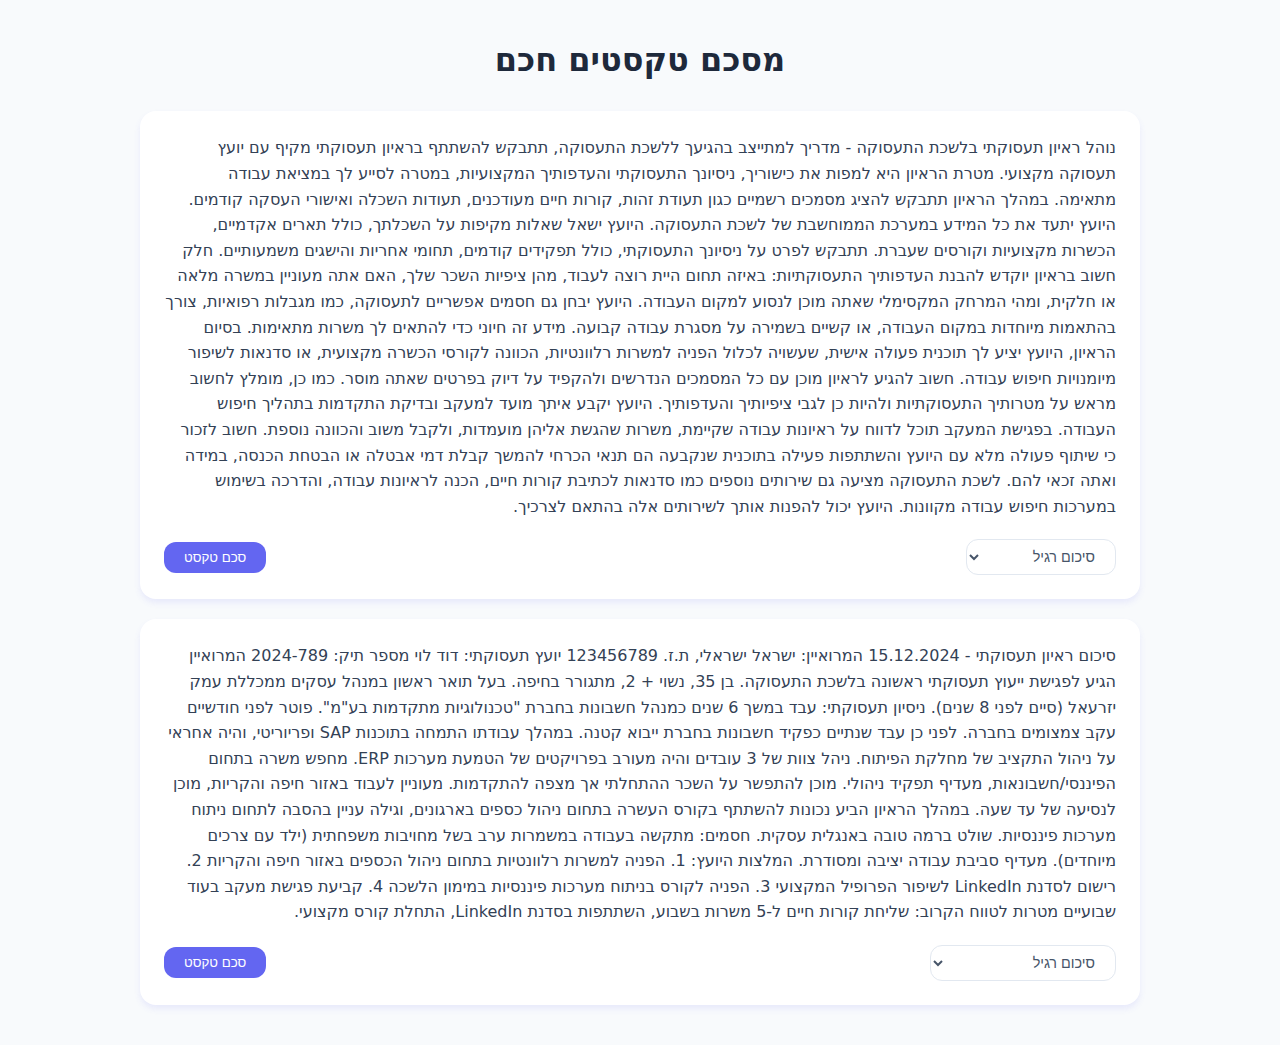
==== frontend/index.html @ 40346faa "Add server side" ====
<!DOCTYPE html>
<html lang="he" dir="rtl">
<head>
    <meta charset="UTF-8">
    <meta name="viewport" content="width=device-width, initial-scale=1.0">
    <title>מסכם טקסטים</title>
    <link rel="stylesheet" href="css/styles.css">
</head>
<body>
    <div class="container">
        <div class="header">
            <h1>מסכם טקסטים חכם</h1>
        </div>

        <div class="text-card">
            <div class="text-content">
                נוהל ראיון תעסוקתי בלשכת התעסוקה - מדריך למתייצב
        
                בהגיעך ללשכת התעסוקה, תתבקש להשתתף בראיון תעסוקתי מקיף עם יועץ תעסוקה מקצועי. מטרת הראיון היא למפות את כישוריך, ניסיונך התעסוקתי והעדפותיך המקצועיות, במטרה לסייע לך במציאת עבודה מתאימה.
        
                במהלך הראיון תתבקש להציג מסמכים רשמיים כגון תעודת זהות, קורות חיים מעודכנים, תעודות השכלה ואישורי העסקה קודמים. היועץ יתעד את כל המידע במערכת הממוחשבת של לשכת התעסוקה.
        
                היועץ ישאל שאלות מקיפות על השכלתך, כולל תארים אקדמיים, הכשרות מקצועיות וקורסים שעברת. תתבקש לפרט על ניסיונך התעסוקתי, כולל תפקידים קודמים, תחומי אחריות והישגים משמעותיים.
        
                חלק חשוב בראיון יוקדש להבנת העדפותיך התעסוקתיות: באיזה תחום היית רוצה לעבוד, מהן ציפיות השכר שלך, האם אתה מעוניין במשרה מלאה או חלקית, ומהי המרחק המקסימלי שאתה מוכן לנסוע למקום העבודה.
        
                היועץ יבחן גם חסמים אפשריים לתעסוקה, כמו מגבלות רפואיות, צורך בהתאמות מיוחדות במקום העבודה, או קשיים בשמירה על מסגרת עבודה קבועה. מידע זה חיוני כדי להתאים לך משרות מתאימות.
        
                בסיום הראיון, היועץ יציע לך תוכנית פעולה אישית, שעשויה לכלול הפניה למשרות רלוונטיות, הכוונה לקורסי הכשרה מקצועית, או סדנאות לשיפור מיומנויות חיפוש עבודה.
        
                חשוב להגיע לראיון מוכן עם כל המסמכים הנדרשים ולהקפיד על דיוק בפרטים שאתה מוסר. כמו כן, מומלץ לחשוב מראש על מטרותיך התעסוקתיות ולהיות כן לגבי ציפיותיך והעדפותיך.
        
                היועץ יקבע איתך מועד למעקב ובדיקת התקדמות בתהליך חיפוש העבודה. בפגישת המעקב תוכל לדווח על ראיונות עבודה שקיימת, משרות שהגשת אליהן מועמדות, ולקבל משוב והכוונה נוספת.
        
                חשוב לזכור כי שיתוף פעולה מלא עם היועץ והשתתפות פעילה בתוכנית שנקבעה הם תנאי הכרחי להמשך קבלת דמי אבטלה או הבטחת הכנסה, במידה ואתה זכאי להם.
        
                לשכת התעסוקה מציעה גם שירותים נוספים כמו סדנאות לכתיבת קורות חיים, הכנה לראיונות עבודה, והדרכה בשימוש במערכות חיפוש עבודה מקוונות. היועץ יכול להפנות אותך לשירותים אלה בהתאם לצרכיך.
            </div>
            <div class="card-controls">
                <select class="summary-type">
                    <option value="short">סיכום רגיל</option>
                    <option value="bullets">נקודות עיקריות</option>
                    <option value="very_short">משפט אחד</option>
                </select>
                <button class="summarize-btn">
                    <span class="loading">⏳</span>
                    סכם טקסט
                </button>
            </div>
            <div class="summary-result">
                <!-- כאן יופיע הסיכום -->
            </div>
        </div>

<div class="text-card">
    <div class="text-content">
        סיכום ראיון תעסוקתי - 15.12.2024
        
        המרואיין: ישראל ישראלי, ת.ז. 123456789
        יועץ תעסוקתי: דוד לוי
        מספר תיק: 2024-789

        המרואיין הגיע לפגישת ייעוץ תעסוקתי ראשונה בלשכת התעסוקה. בן 35, נשוי + 2, מתגורר בחיפה. בעל תואר ראשון במנהל עסקים ממכללת עמק יזרעאל (סיים לפני 8 שנים). 

        ניסיון תעסוקתי: עבד במשך 6 שנים כמנהל חשבונות בחברת "טכנולוגיות מתקדמות בע"מ". פוטר לפני חודשיים עקב צמצומים בחברה. לפני כן עבד שנתיים כפקיד חשבונות בחברת ייבוא קטנה.

        במהלך עבודתו התמחה בתוכנות SAP ופריוריטי, והיה אחראי על ניהול התקציב של מחלקת הפיתוח. ניהל צוות של 3 עובדים והיה מעורב בפרויקטים של הטמעת מערכות ERP.

        מחפש משרה בתחום הפיננסי/חשבונאות, מעדיף תפקיד ניהולי. מוכן להתפשר על השכר ההתחלתי אך מצפה להתקדמות. מעוניין לעבוד באזור חיפה והקריות, מוכן לנסיעה של עד שעה.

        במהלך הראיון הביע נכונות להשתתף בקורס העשרה בתחום ניהול כספים בארגונים, וגילה עניין בהסבה לתחום ניתוח מערכות פיננסיות. שולט ברמה טובה באנגלית עסקית.

        חסמים: מתקשה בעבודה במשמרות ערב בשל מחויבות משפחתית (ילד עם צרכים מיוחדים). מעדיף סביבת עבודה יציבה ומסודרת.

        המלצות היועץ:
        1. הפניה למשרות רלוונטיות בתחום ניהול הכספים באזור חיפה והקריות
        2. רישום לסדנת LinkedIn לשיפור הפרופיל המקצועי
        3. הפניה לקורס בניתוח מערכות פיננסיות במימון הלשכה
        4. קביעת פגישת מעקב בעוד שבועיים

        מטרות לטווח הקרוב: שליחת קורות חיים ל-5 משרות בשבוע, השתתפות בסדנת LinkedIn, התחלת קורס מקצועי.
    </div>
    <div class="card-controls">
        <select class="summary-type">
            <option value="short">סיכום רגיל</option>
            <option value="bullets">נקודות עיקריות</option>
            <option value="very_short">משפט אחד</option>
            <option value="focused">מיקוד בניסיון והמלצות</option>
        </select>
        <button class="summarize-btn">
            <span class="loading">⏳</span>
            סכם טקסט
        </button>
    </div>
    <div class="summary-result">
        <!-- כאן יופיע הסיכום -->
    </div>
    </div>
        
    </div>

    <script>
        document.querySelectorAll('.text-card').forEach(card => {
            const btn = card.querySelector('.summarize-btn');
            const summaryResult = card.querySelector('.summary-result');
            const loading = card.querySelector('.loading');
            const summaryType = card.querySelector('.summary-type');
            const textContent = card.querySelector('.text-content').textContent;

            btn.addEventListener('click', async () => {
                try {
                    loading.classList.add('visible');
                    btn.disabled = true;

                    const response = await fetch('http://localhost:8000/analyze', {
                        method: 'POST',
                        headers: {
                            'Content-Type': 'application/json',
                        },
                        body: JSON.stringify({
                            text: textContent,
                            summary_type: summaryType.value
                        }),
                    });

                    const data = await response.json();
                    if (data.result) {
                        summaryResult.textContent = data.result;
                        summaryResult.classList.add('visible');
                    }
                } catch (err) {
                    console.error('Error:', err);
                    summaryResult.textContent = 'אירעה שגיאה בתהליך הסיכום';
                    summaryResult.classList.add('visible');
                } finally {
                    loading.classList.remove('visible');
                    btn.disabled = false;
                }
            });
        });
    </script>
</body>
</html>
---- frontend/css/styles.css ----
:root {
    --primary-color: #6366f1;
    --shadow-color: rgba(99, 102, 241, 0.1);
    --border-radius: 16px;
}

body {
    font-family: system-ui, -apple-system, sans-serif;
    background-color: #f8fafc;
    margin: 0;
    padding: 20px;
}

.container {
    max-width: 1000px;
    margin: 0 auto;
}

.header {
    text-align: center;
    margin-bottom: 2rem;
    color: #1e293b;
}

.text-card {
    background: white;
    border-radius: var(--border-radius);
    padding: 24px;
    margin-bottom: 20px;
    box-shadow: 0 4px 6px var(--shadow-color);
    transition: transform 0.2s;
}

.text-card:hover {
    transform: translateY(-2px);
}

.text-content {
    color: #334155;
    line-height: 1.6;
    margin-bottom: 20px;
}

.card-controls {
    display: flex;
    justify-content: space-between;
    align-items: center;
    gap: 12px;
}

.summary-type {
    padding: 8px 16px;
    border-radius: 12px;
    border: 1px solid #e2e8f0;
    background: white;
    color: #475569;
    font-size: 0.9rem;
    min-width: 150px;
}

.summarize-btn {
    background: var(--primary-color);
    color: white;
    border: none;
    padding: 8px 20px;
    border-radius: 12px;
    cursor: pointer;
    font-weight: 500;
    transition: all 0.2s;
}

.summarize-btn:hover {
    background: #4f46e5;
    transform: translateY(-1px);
}

.summary-result {
    margin-top: 16px;
    padding: 16px;
    background: #f1f5f9;
    border-radius: 12px;
    display: none;
}

.summary-result.visible {
    display: block;
    animation: slideDown 0.3s ease-out;
}

@keyframes slideDown {
    from {
        opacity: 0;
        transform: translateY(-10px);
    }
    to {
        opacity: 1;
        transform: translateY(0);
    }
}

.loading {
    display: none;
}

.loading.visible {
    display: inline-block;
    margin-right: 8px;
}
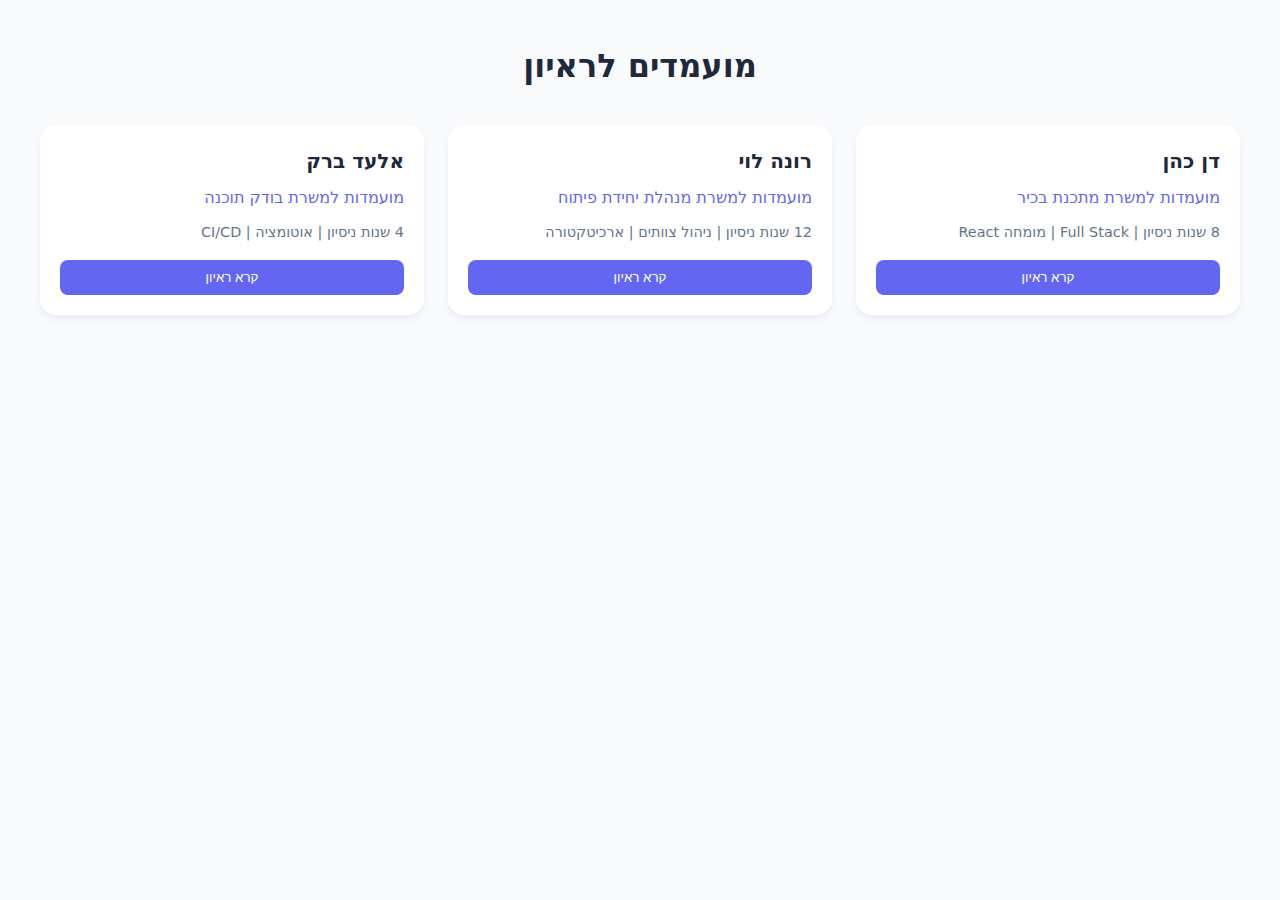
==== commit f269518b: "update ui" ====
--- a/frontend/index.html
+++ b/frontend/index.html
@@ -3,141 +3,247 @@
 <head>
     <meta charset="UTF-8">
     <meta name="viewport" content="width=device-width, initial-scale=1.0">
-    <title>מסכם טקסטים</title>
-    <link rel="stylesheet" href="css/styles.css">
+    <title>מערכת סיכום ראיונות</title>
+    <style>
+        :root {
+            --primary-color: #6366f1;
+            --shadow-color: rgba(99, 102, 241, 0.1);
+            --border-radius: 16px;
+        }
+
+        body {
+            font-family: system-ui, -apple-system, sans-serif;
+            background-color: #f8fafc;
+            margin: 0;
+            padding: 20px;
+            line-height: 1.6;
+        }
+
+        .container {
+            max-width: 1200px;
+            margin: 0 auto;
+        }
+
+        .header {
+            text-align: center;
+            margin-bottom: 2rem;
+            color: #1e293b;
+        }
+
+        .candidates-grid {
+            display: grid;
+            grid-template-columns: repeat(auto-fill, minmax(300px, 1fr));
+            gap: 24px;
+            margin-bottom: 40px;
+        }
+
+        .candidate-card {
+            background: white;
+            border-radius: var(--border-radius);
+            overflow: hidden;
+            box-shadow: 0 4px 6px var(--shadow-color);
+            transition: all 0.3s ease;
+        }
+
+        .candidate-card:hover {
+            transform: translateY(-4px);
+            box-shadow: 0 8px 12px var(--shadow-color);
+        }
+
+        .candidate-image {
+            width: 100%;
+            height: 200px;
+            object-fit: cover;
+        }
+
+        .candidate-info {
+            padding: 20px;
+        }
+
+        .candidate-name {
+            font-size: 1.25rem;
+            font-weight: 600;
+            margin-bottom: 8px;
+            color: #1e293b;
+        }
+
+        .candidate-position {
+            color: var(--primary-color);
+            font-weight: 500;
+            margin-bottom: 12px;
+        }
+
+        .candidate-details {
+            color: #64748b;
+            font-size: 0.9rem;
+            margin-bottom: 16px;
+            line-height: 1.5;
+        }
+
+        .button {
+            background: var(--primary-color);
+            color: white;
+            border: none;
+            padding: 10px 20px;
+            border-radius: 8px;
+            cursor: pointer;
+            font-weight: 500;
+            width: 100%;
+            transition: background-color 0.2s;
+        }
+
+        .button:hover {
+            background: #4f46e5;
+        }
+
+        .modal {
+            display: none;
+            position: fixed;
+            top: 0;
+            left: 0;
+            width: 100%;
+            height: 100%;
+            background: rgba(0, 0, 0, 0.5);
+            z-index: 1000;
+        }
+
+        .modal-content {
+            background: white;
+            margin: 5vh auto;
+            padding: 30px;
+            width: 90%;
+            max-width: 800px;
+            max-height: 90vh;
+            overflow-y: auto;
+            border-radius: var(--border-radius);
+            position: relative;
+        }
+
+        .close-button {
+            position: absolute;
+            top: 20px;
+            left: 20px;
+            font-size: 24px;
+            cursor: pointer;
+            color: #64748b;
+            background: none;
+            border: none;
+            padding: 5px;
+        }
+
+        .interview-text {
+            white-space: pre-line;
+            margin: 20px 0;
+            padding: 20px;
+            background: #f8fafc;
+            border-radius: 8px;
+            font-size: 0.95rem;
+        }
+
+        .controls {
+            display: flex;
+            gap: 12px;
+            margin-top: 20px;
+        }
+
+        .select {
+            padding: 8px 12px;
+            border: 1px solid #e2e8f0;
+            border-radius: 6px;
+            min-width: 200px;
+        }
+
+        .summary-result {
+            margin-top: 20px;
+            padding: 20px;
+            background: #f1f5f9;
+            border-radius: 8px;
+            display: none;
+        }
+
+        .summary-result.visible {
+            display: block;
+        }
+
+        .loading {
+            display: none;
+            margin-right: 8px;
+        }
+
+        .loading.visible {
+            display: inline;
+        }
+        .hidden {
+    display: none;
+        }
+
+        .summary-preview {
+            margin-top: 16px;
+            padding: 12px;
+            background: #f1f5f9;
+            border-radius: 8px;
+            font-size: 0.9rem;
+        }
+
+        .summary-actions {
+            margin-top: 16px;
+            display: flex;
+            justify-content: flex-end;
+        }
+
+        .save-summary {
+            background: #10b981 !important;  /* ירוק */
+        }
+
+        .save-summary:hover {
+            background: #059669 !important;
+        }
+        @media (max-width: 768px) {
+            .candidates-grid {
+                grid-template-columns: 1fr;
+            }
+            .modal-content {
+                width: 95%;
+                margin: 2vh auto;
+            }
+        }
+    </style>
 </head>
 <body>
     <div class="container">
         <div class="header">
-            <h1>מסכם טקסטים חכם</h1>
+            <h1>מועמדים לראיון</h1>
         </div>
-
-        <div class="text-card">
-            <div class="text-content">
-                נוהל ראיון תעסוקתי בלשכת התעסוקה - מדריך למתייצב
-        
-                בהגיעך ללשכת התעסוקה, תתבקש להשתתף בראיון תעסוקתי מקיף עם יועץ תעסוקה מקצועי. מטרת הראיון היא למפות את כישוריך, ניסיונך התעסוקתי והעדפותיך המקצועיות, במטרה לסייע לך במציאת עבודה מתאימה.
-        
-                במהלך הראיון תתבקש להציג מסמכים רשמיים כגון תעודת זהות, קורות חיים מעודכנים, תעודות השכלה ואישורי העסקה קודמים. היועץ יתעד את כל המידע במערכת הממוחשבת של לשכת התעסוקה.
-        
-                היועץ ישאל שאלות מקיפות על השכלתך, כולל תארים אקדמיים, הכשרות מקצועיות וקורסים שעברת. תתבקש לפרט על ניסיונך התעסוקתי, כולל תפקידים קודמים, תחומי אחריות והישגים משמעותיים.
-        
-                חלק חשוב בראיון יוקדש להבנת העדפותיך התעסוקתיות: באיזה תחום היית רוצה לעבוד, מהן ציפיות השכר שלך, האם אתה מעוניין במשרה מלאה או חלקית, ומהי המרחק המקסימלי שאתה מוכן לנסוע למקום העבודה.
-        
-                היועץ יבחן גם חסמים אפשריים לתעסוקה, כמו מגבלות רפואיות, צורך בהתאמות מיוחדות במקום העבודה, או קשיים בשמירה על מסגרת עבודה קבועה. מידע זה חיוני כדי להתאים לך משרות מתאימות.
-        
-                בסיום הראיון, היועץ יציע לך תוכנית פעולה אישית, שעשויה לכלול הפניה למשרות רלוונטיות, הכוונה לקורסי הכשרה מקצועית, או סדנאות לשיפור מיומנויות חיפוש עבודה.
-        
-                חשוב להגיע לראיון מוכן עם כל המסמכים הנדרשים ולהקפיד על דיוק בפרטים שאתה מוסר. כמו כן, מומלץ לחשוב מראש על מטרותיך התעסוקתיות ולהיות כן לגבי ציפיותיך והעדפותיך.
-        
-                היועץ יקבע איתך מועד למעקב ובדיקת התקדמות בתהליך חיפוש העבודה. בפגישת המעקב תוכל לדווח על ראיונות עבודה שקיימת, משרות שהגשת אליהן מועמדות, ולקבל משוב והכוונה נוספת.
-        
-                חשוב לזכור כי שיתוף פעולה מלא עם היועץ והשתתפות פעילה בתוכנית שנקבעה הם תנאי הכרחי להמשך קבלת דמי אבטלה או הבטחת הכנסה, במידה ואתה זכאי להם.
-        
-                לשכת התעסוקה מציעה גם שירותים נוספים כמו סדנאות לכתיבת קורות חיים, הכנה לראיונות עבודה, והדרכה בשימוש במערכות חיפוש עבודה מקוונות. היועץ יכול להפנות אותך לשירותים אלה בהתאם לצרכיך.
-            </div>
-            <div class="card-controls">
-                <select class="summary-type">
+        <div class="candidates-grid" id="candidatesGrid"></div>
+    </div>
+
+    <div id="interviewModal" class="modal">
+        <div class="modal-content">
+            <button class="close-button" onclick="closeModal()">&times;</button>
+            <h2 id="modalTitle" class="candidate-name"></h2>
+            <div id="interviewText" class="interview-text"></div>
+            <div class="controls">
+                <select id="summaryType" class="select">
                     <option value="short">סיכום רגיל</option>
                     <option value="bullets">נקודות עיקריות</option>
                     <option value="very_short">משפט אחד</option>
+                    <option value="focused">מיקוד בניסיון והמלצות</option>
                 </select>
-                <button class="summarize-btn">
-                    <span class="loading">⏳</span>
-                    סכם טקסט
+                <button class="button" onclick="summarizeInterview()">
+                    <span id="loadingIndicator" class="loading">⏳</span>
+                    סכם ראיון
                 </button>
             </div>
-            <div class="summary-result">
-                <!-- כאן יופיע הסיכום -->
+            <div id="summaryResult" class="summary-result"></div>
+            <div class="summary-actions">
+                <button class="button save-summary hidden" id="saveSummaryBtn" onclick="saveSummary()">
+                    שמור סיכום
+                </button>
             </div>
         </div>
-
-<div class="text-card">
-    <div class="text-content">
-        סיכום ראיון תעסוקתי - 15.12.2024
-        
-        המרואיין: ישראל ישראלי, ת.ז. 123456789
-        יועץ תעסוקתי: דוד לוי
-        מספר תיק: 2024-789
-
-        המרואיין הגיע לפגישת ייעוץ תעסוקתי ראשונה בלשכת התעסוקה. בן 35, נשוי + 2, מתגורר בחיפה. בעל תואר ראשון במנהל עסקים ממכללת עמק יזרעאל (סיים לפני 8 שנים). 
-
-        ניסיון תעסוקתי: עבד במשך 6 שנים כמנהל חשבונות בחברת "טכנולוגיות מתקדמות בע"מ". פוטר לפני חודשיים עקב צמצומים בחברה. לפני כן עבד שנתיים כפקיד חשבונות בחברת ייבוא קטנה.
-
-        במהלך עבודתו התמחה בתוכנות SAP ופריוריטי, והיה אחראי על ניהול התקציב של מחלקת הפיתוח. ניהל צוות של 3 עובדים והיה מעורב בפרויקטים של הטמעת מערכות ERP.
-
-        מחפש משרה בתחום הפיננסי/חשבונאות, מעדיף תפקיד ניהולי. מוכן להתפשר על השכר ההתחלתי אך מצפה להתקדמות. מעוניין לעבוד באזור חיפה והקריות, מוכן לנסיעה של עד שעה.
-
-        במהלך הראיון הביע נכונות להשתתף בקורס העשרה בתחום ניהול כספים בארגונים, וגילה עניין בהסבה לתחום ניתוח מערכות פיננסיות. שולט ברמה טובה באנגלית עסקית.
-
-        חסמים: מתקשה בעבודה במשמרות ערב בשל מחויבות משפחתית (ילד עם צרכים מיוחדים). מעדיף סביבת עבודה יציבה ומסודרת.
-
-        המלצות היועץ:
-        1. הפניה למשרות רלוונטיות בתחום ניהול הכספים באזור חיפה והקריות
-        2. רישום לסדנת LinkedIn לשיפור הפרופיל המקצועי
-        3. הפניה לקורס בניתוח מערכות פיננסיות במימון הלשכה
-        4. קביעת פגישת מעקב בעוד שבועיים
-
-        מטרות לטווח הקרוב: שליחת קורות חיים ל-5 משרות בשבוע, השתתפות בסדנת LinkedIn, התחלת קורס מקצועי.
     </div>
-    <div class="card-controls">
-        <select class="summary-type">
-            <option value="short">סיכום רגיל</option>
-            <option value="bullets">נקודות עיקריות</option>
-            <option value="very_short">משפט אחד</option>
-            <option value="focused">מיקוד בניסיון והמלצות</option>
-        </select>
-        <button class="summarize-btn">
-            <span class="loading">⏳</span>
-            סכם טקסט
-        </button>
-    </div>
-    <div class="summary-result">
-        <!-- כאן יופיע הסיכום -->
-    </div>
-    </div>
-        
-    </div>
-
-    <script>
-        document.querySelectorAll('.text-card').forEach(card => {
-            const btn = card.querySelector('.summarize-btn');
-            const summaryResult = card.querySelector('.summary-result');
-            const loading = card.querySelector('.loading');
-            const summaryType = card.querySelector('.summary-type');
-            const textContent = card.querySelector('.text-content').textContent;
-
-            btn.addEventListener('click', async () => {
-                try {
-                    loading.classList.add('visible');
-                    btn.disabled = true;
-
-                    const response = await fetch('http://localhost:8000/analyze', {
-                        method: 'POST',
-                        headers: {
-                            'Content-Type': 'application/json',
-                        },
-                        body: JSON.stringify({
-                            text: textContent,
-                            summary_type: summaryType.value
-                        }),
-                    });
-
-                    const data = await response.json();
-                    if (data.result) {
-                        summaryResult.textContent = data.result;
-                        summaryResult.classList.add('visible');
-                    }
-                } catch (err) {
-                    console.error('Error:', err);
-                    summaryResult.textContent = 'אירעה שגיאה בתהליך הסיכום';
-                    summaryResult.classList.add('visible');
-                } finally {
-                    loading.classList.remove('visible');
-                    btn.disabled = false;
-                }
-            });
-        });
-    </script>
+
+    <script src="js/candidates.js"></script>
+    <script src="js/main.js"></script>
 </body>
 </html>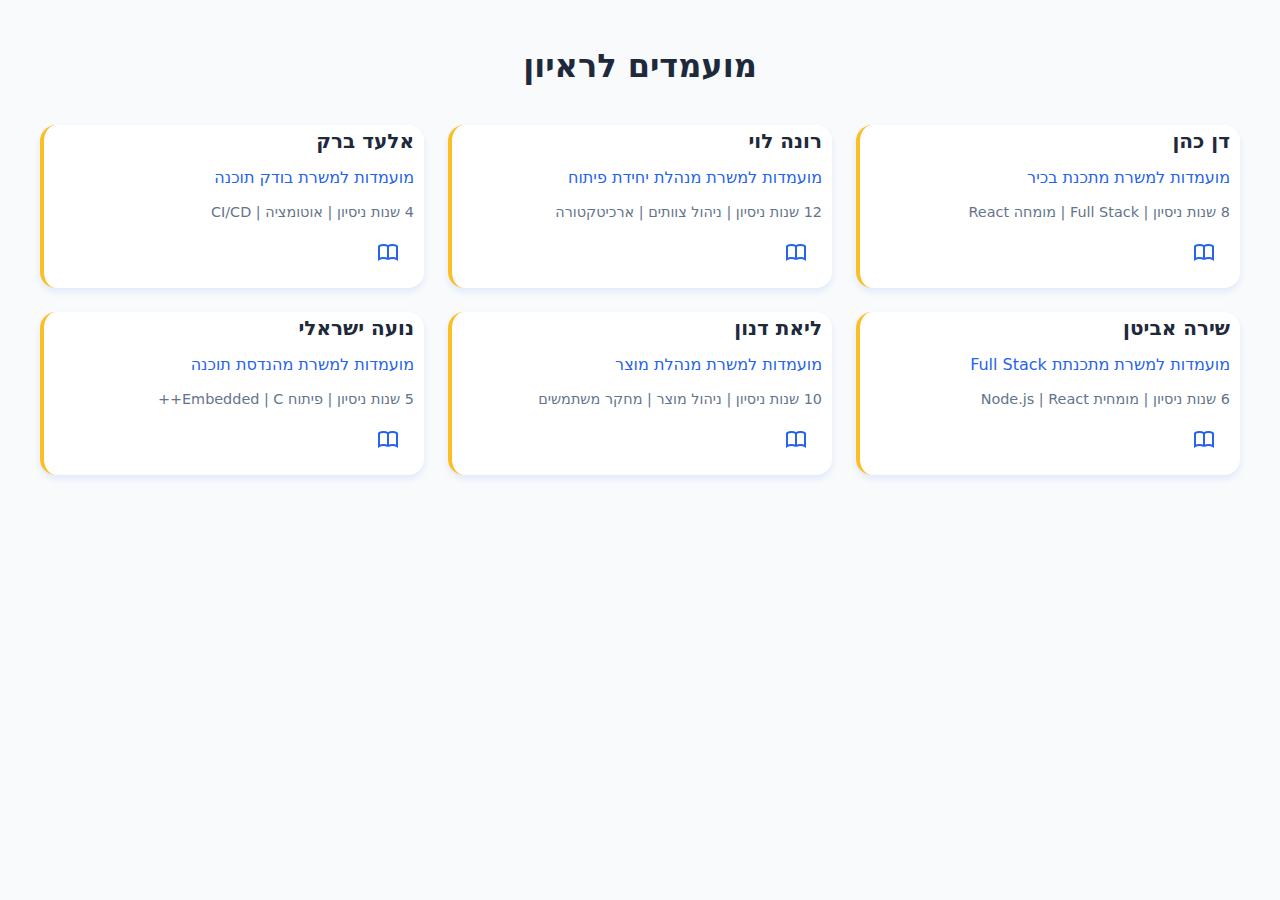
==== commit c9769ee3: "add some candidates and improves" ====
--- a/frontend/index.html
+++ b/frontend/index.html
@@ -6,10 +6,13 @@
     <title>מערכת סיכום ראיונות</title>
     <style>
         :root {
-            --primary-color: #6366f1;
-            --shadow-color: rgba(99, 102, 241, 0.1);
-            --border-radius: 16px;
-        }
+        --primary-color: #2563eb;  /* כחול כהה יותר */
+        --primary-light: #3b82f6;  /* כחול בהיר יותר */
+        --accent-color: #fbbf24;   /* צהוב עדין */
+        --shadow-color: rgba(37, 99, 235, 0.1);
+        --border-radius: 16px;
+        --transition: all 0.3s ease;
+        }   
 
         body {
             font-family: system-ui, -apple-system, sans-serif;
@@ -43,6 +46,8 @@
             overflow: hidden;
             box-shadow: 0 4px 6px var(--shadow-color);
             transition: all 0.3s ease;
+            border-left: 4px solid var(--accent-color);
+
         }
 
         .candidate-card:hover {
@@ -57,7 +62,9 @@
         }
 
         .candidate-info {
-            padding: 20px;
+            position: relative;
+            padding-bottom: 48px; 
+            padding-right: 10px;
         }
 
         .candidate-name {
@@ -174,15 +181,16 @@
             display: inline;
         }
         .hidden {
-    display: none;
+          display: none;
         }
 
         .summary-preview {
-            margin-top: 16px;
+            background: linear-gradient(to right, #f0f9ff, #e0f2fe);
+            border-right: 3px solid var(--primary-color);
+            margin: 12px 0;
             padding: 12px;
-            background: #f1f5f9;
-            border-radius: 8px;
             font-size: 0.9rem;
+            line-height: 1.5;
         }
 
         .summary-actions {
@@ -198,7 +206,34 @@
         .save-summary:hover {
             background: #059669 !important;
         }
-        @media (max-width: 768px) {
+        .read-interview-btn {
+            background: none;
+            border: none;
+            color: var(--primary-color);
+            cursor: pointer;
+            padding: 8px;
+            border-radius: 50%;
+            transition: var(--transition);
+            width: 40px;
+            height: 40px;
+            display: flex;
+            align-items: center;
+            justify-content: center;
+            position: absolute;
+            bottom: 16px;
+            right: 16px;
+        }
+
+        .read-interview-btn:hover {
+            background: var(--shadow-color);
+            transform: scale(1.1);
+        }
+
+        .read-interview-icon {
+            width: 24px;
+            height: 24px;
+        }     
+           @media (max-width: 768px) {
             .candidates-grid {
                 grid-template-columns: 1fr;
             }
